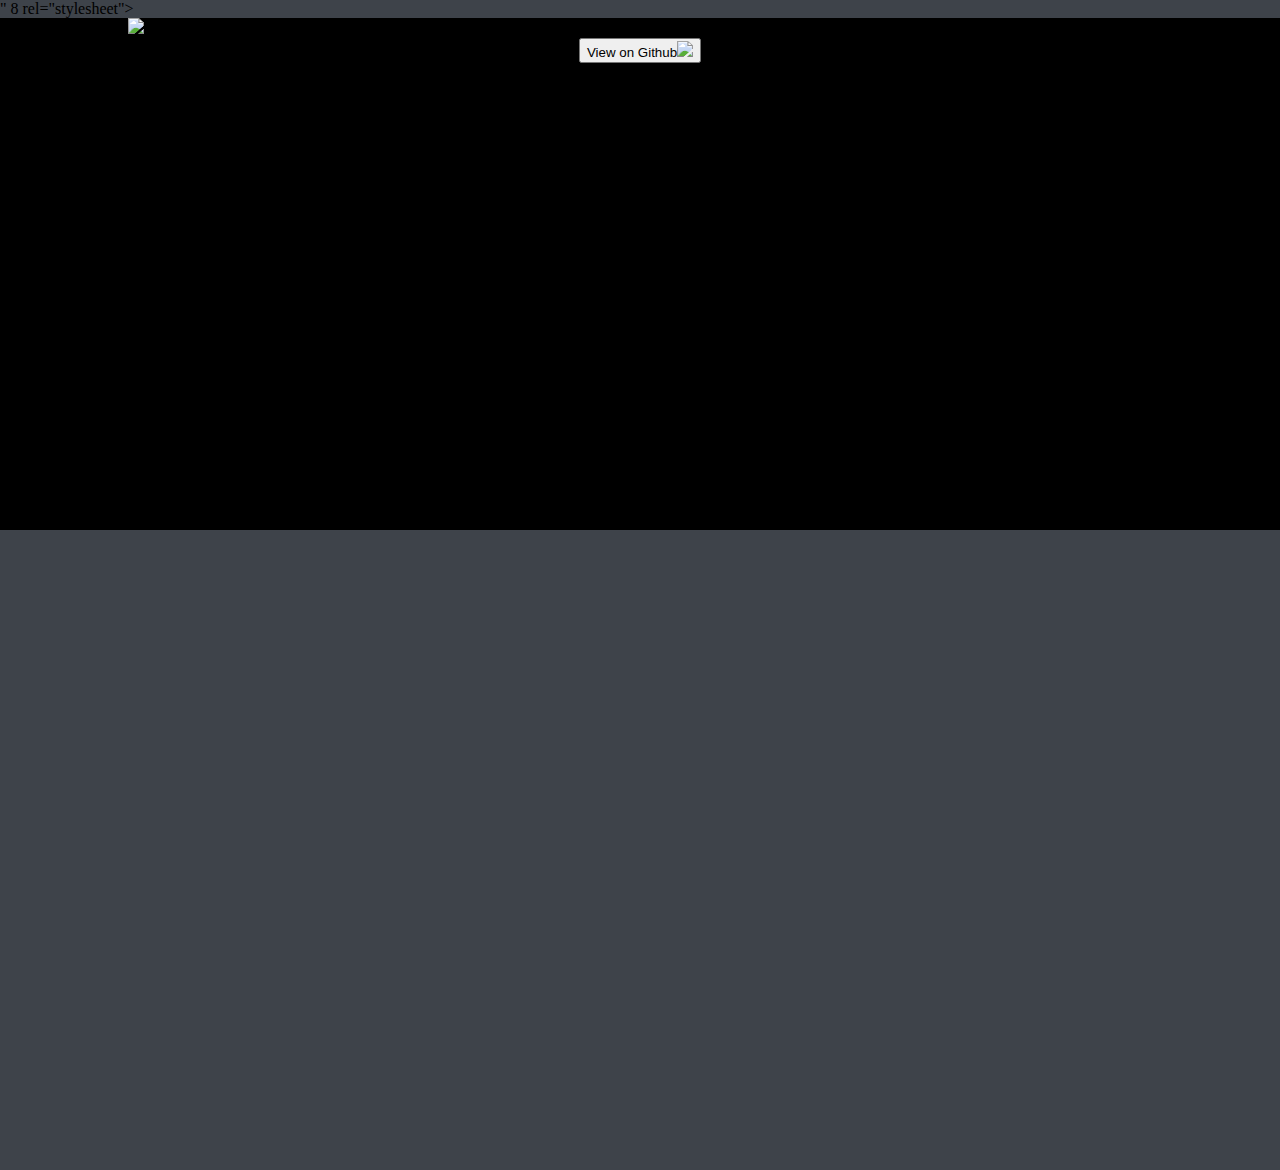
==== index.html @ 6c113795 "Update index.html" ====
<!DOCTYPE html>
<html>
   <link href="
   <c:url value="/resources/createVote.css" />
   "
   8		rel="stylesheet">
   <head>
      <title>OnePair</title>
   </head>
   <body style="margin:0;background-color:#3e434a;">
      <div style="background-color:black;height:40vw;">
         <img style="width:80%;margin-left:10%;margin-right:10%;"src="https://raw.githubusercontent.com/OnePair/OnePair.github.io/master/images/onepair.png"/>
         <form style="margin-bottom:5%"action="https://github.com/OnePair">
            <center>
               <button>View on Github<img style="align:middle;"src="https://raw.githubusercontent.com/OnePair/OnePair.github.io/master/images/GitHub-Mark-32px.png"/>
               </button>
            </center>
         </form>
      </div>
      <div style="background-color:#3e434a;height:50vw;"></div>
   </body>
</html>
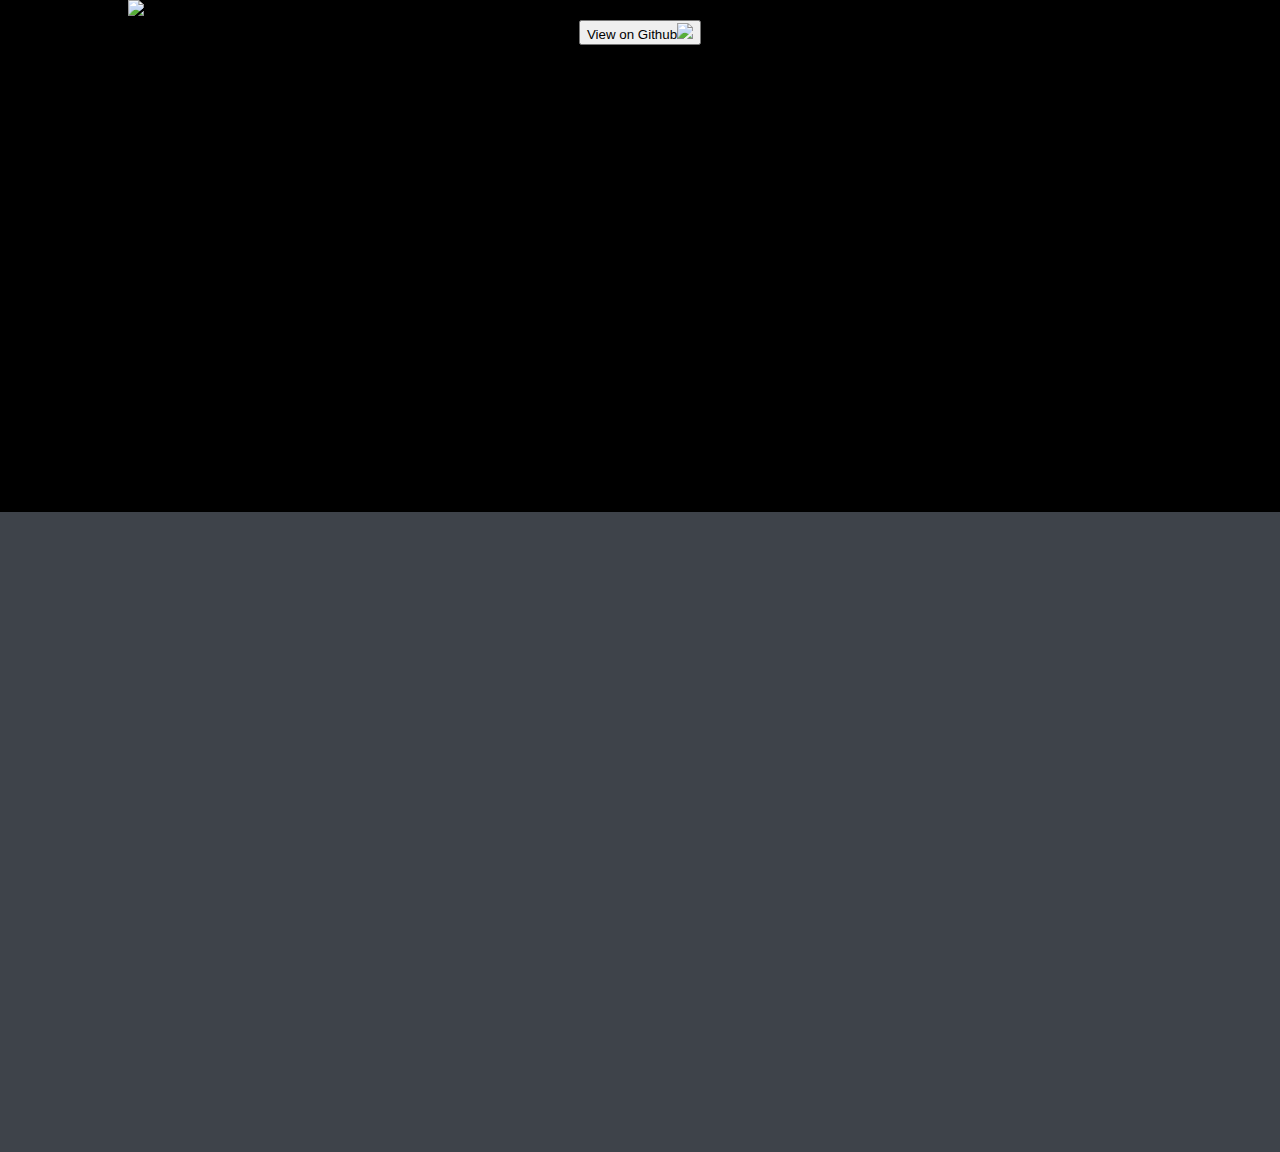
==== commit df0e7b0b: "Update index.html" ====
--- a/index.html
+++ b/index.html
@@ -1,11 +1,8 @@
 <!DOCTYPE html>
 <html>
-   <link href="
-   <c:url value="/resources/createVote.css" />
-   "
-   8		rel="stylesheet">
    <head>
       <title>OnePair</title>
+      <link href="https://raw.githubusercontent.com/OnePair/OnePair.github.io/master/assets/main.css" rel="stylesheet">
    </head>
    <body style="margin:0;background-color:#3e434a;">
       <div style="background-color:black;height:40vw;">
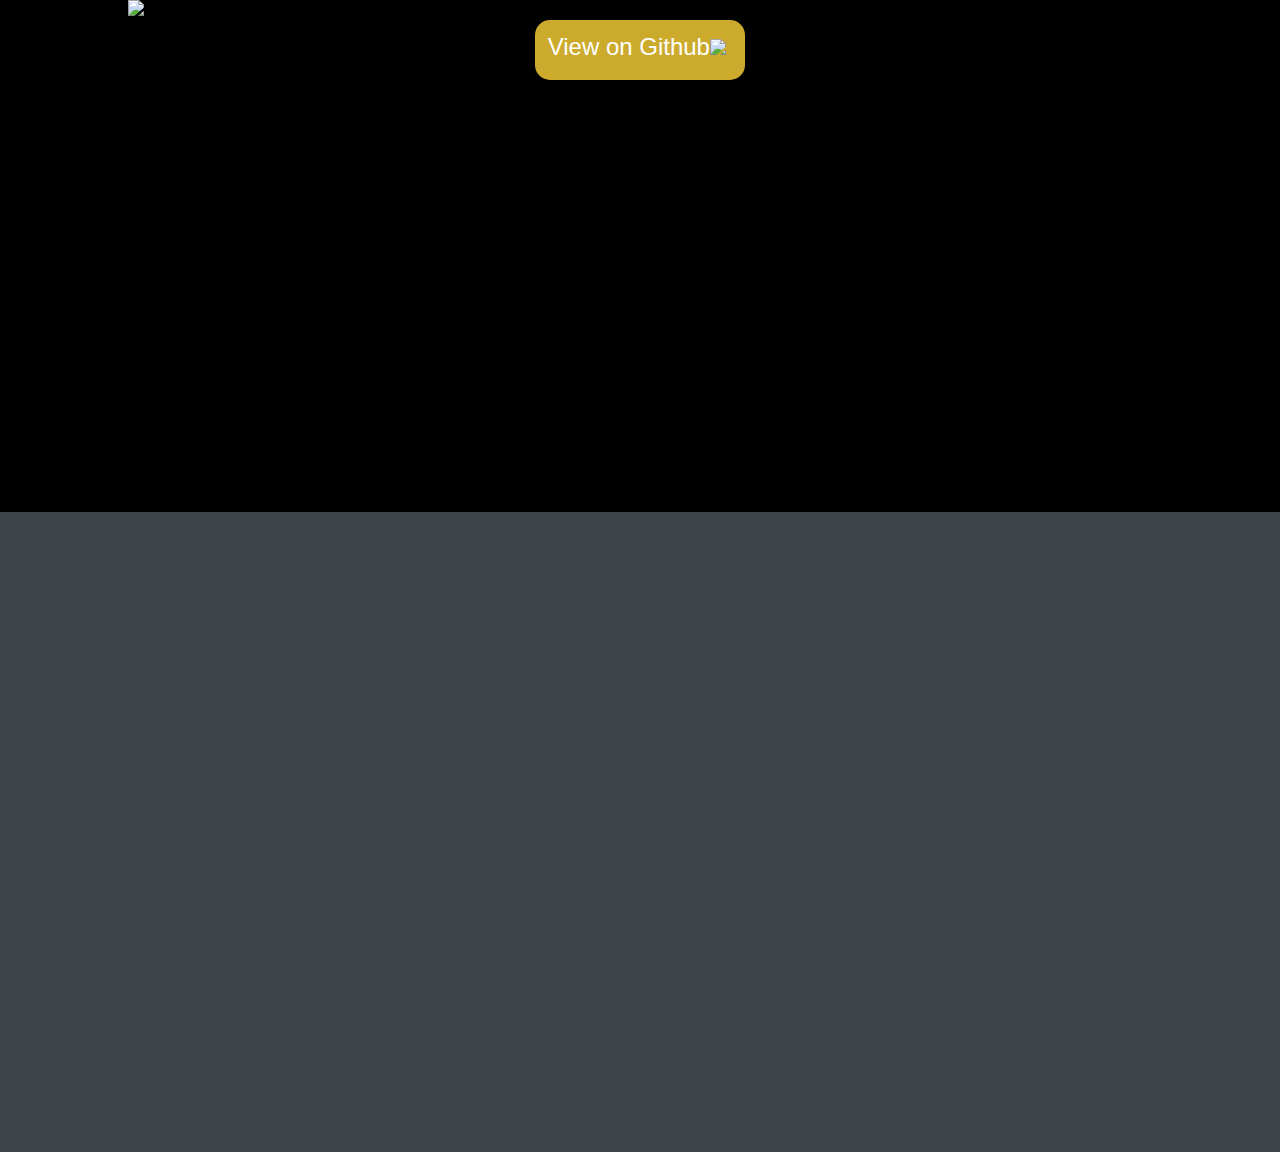
==== commit 34532370: "Update index.html" ====
--- a/index.html
+++ b/index.html
@@ -2,14 +2,24 @@
 <html>
    <head>
       <title>OnePair</title>
-      <link href="https://raw.githubusercontent.com/OnePair/OnePair.github.io/master/assets/main.css" rel="stylesheet">
    </head>
    <body style="margin:0;background-color:#3e434a;">
       <div style="background-color:black;height:40vw;">
          <img style="width:80%;margin-left:10%;margin-right:10%;"src="https://raw.githubusercontent.com/OnePair/OnePair.github.io/master/images/onepair.png"/>
          <form style="margin-bottom:5%"action="https://github.com/OnePair">
             <center>
-               <button>View on Github<img style="align:middle;"src="https://raw.githubusercontent.com/OnePair/OnePair.github.io/master/images/GitHub-Mark-32px.png"/>
+               <button style="background-color: #cbaa2c;
+                  border: none;
+                  color: white;
+                  padding-top: 1%;
+                  padding-bottom: 1.5%;
+                  padding-left: 1%;
+                  padding-right: 1.5%;
+                  border-radius: 15px;
+                  text-align: center;
+                  text-decoration: none;
+                  display: inline-block;
+                  font-size: 1.5em;">View on Github<img style="align:middle;"src="https://raw.githubusercontent.com/OnePair/OnePair.github.io/master/images/GitHub-Mark-32px.png"/>
                </button>
             </center>
          </form>
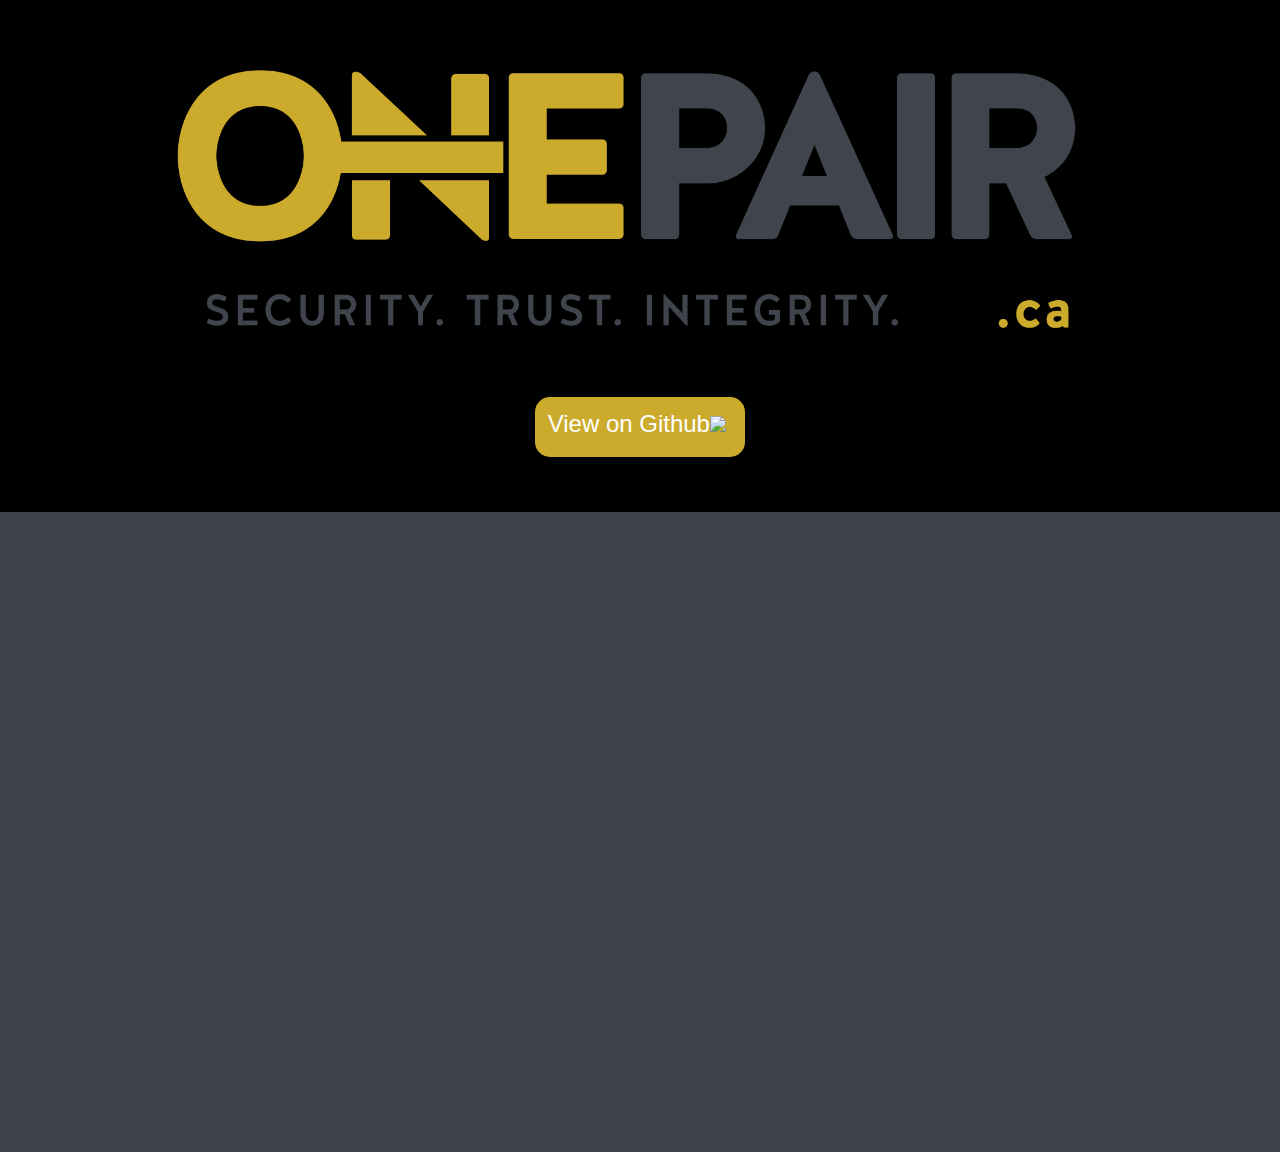
==== commit b6756da4: "Update index.html" ====
--- a/index.html
+++ b/index.html
@@ -5,7 +5,7 @@
    </head>
    <body style="margin:0;background-color:#3e434a;">
       <div style="background-color:black;height:40vw;">
-         <img style="width:80%;margin-left:10%;margin-right:10%;"src="https://raw.githubusercontent.com/OnePair/OnePair.github.io/master/images/onepair.png"/>
+         <img style="width:80%;margin-left:10%;margin-right:10%;"src="/images/onepair.png"/>
          <form style="margin-bottom:5%"action="https://github.com/OnePair">
             <center>
                <button style="background-color: #cbaa2c;
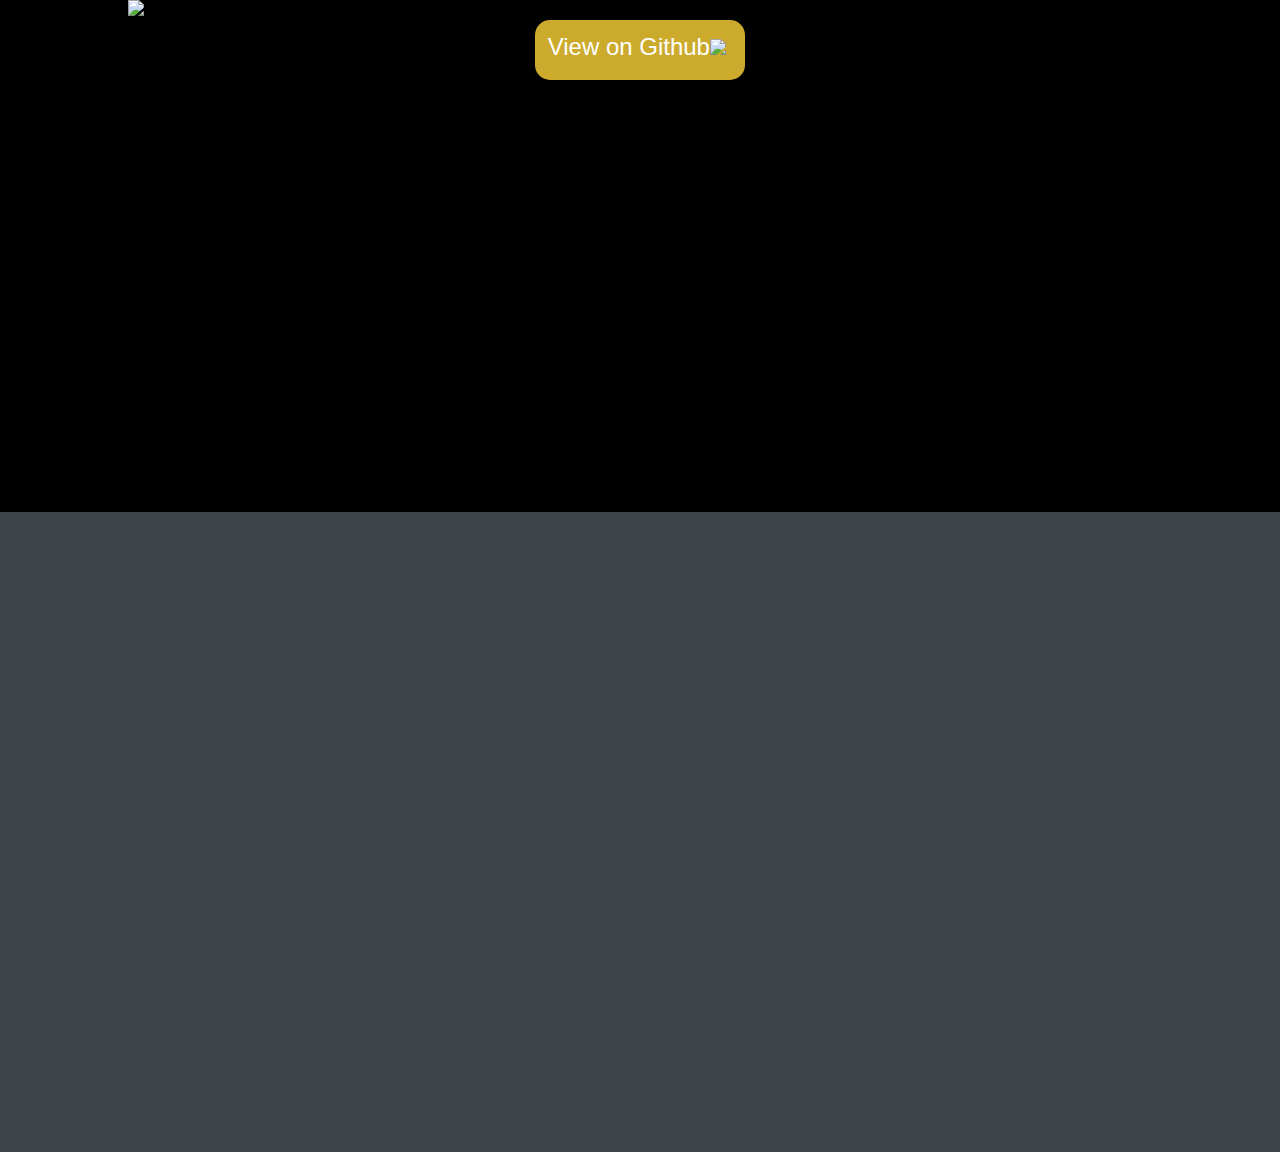
==== commit 8944292c: "Update index.html" ====
--- a/index.html
+++ b/index.html
@@ -5,7 +5,7 @@
    </head>
    <body style="margin:0;background-color:#3e434a;">
       <div style="background-color:black;height:40vw;">
-         <img style="width:80%;margin-left:10%;margin-right:10%;"src="/images/onepair.png"/>
+         <img style="width:80%;margin-left:10%;margin-right:10%;"src="https://raw.githubusercontent.com/OnePair/OnePair.github.io/master/images/onepair.png"/>
          <form style="margin-bottom:5%"action="https://github.com/OnePair">
             <center>
                <button style="background-color: #cbaa2c;
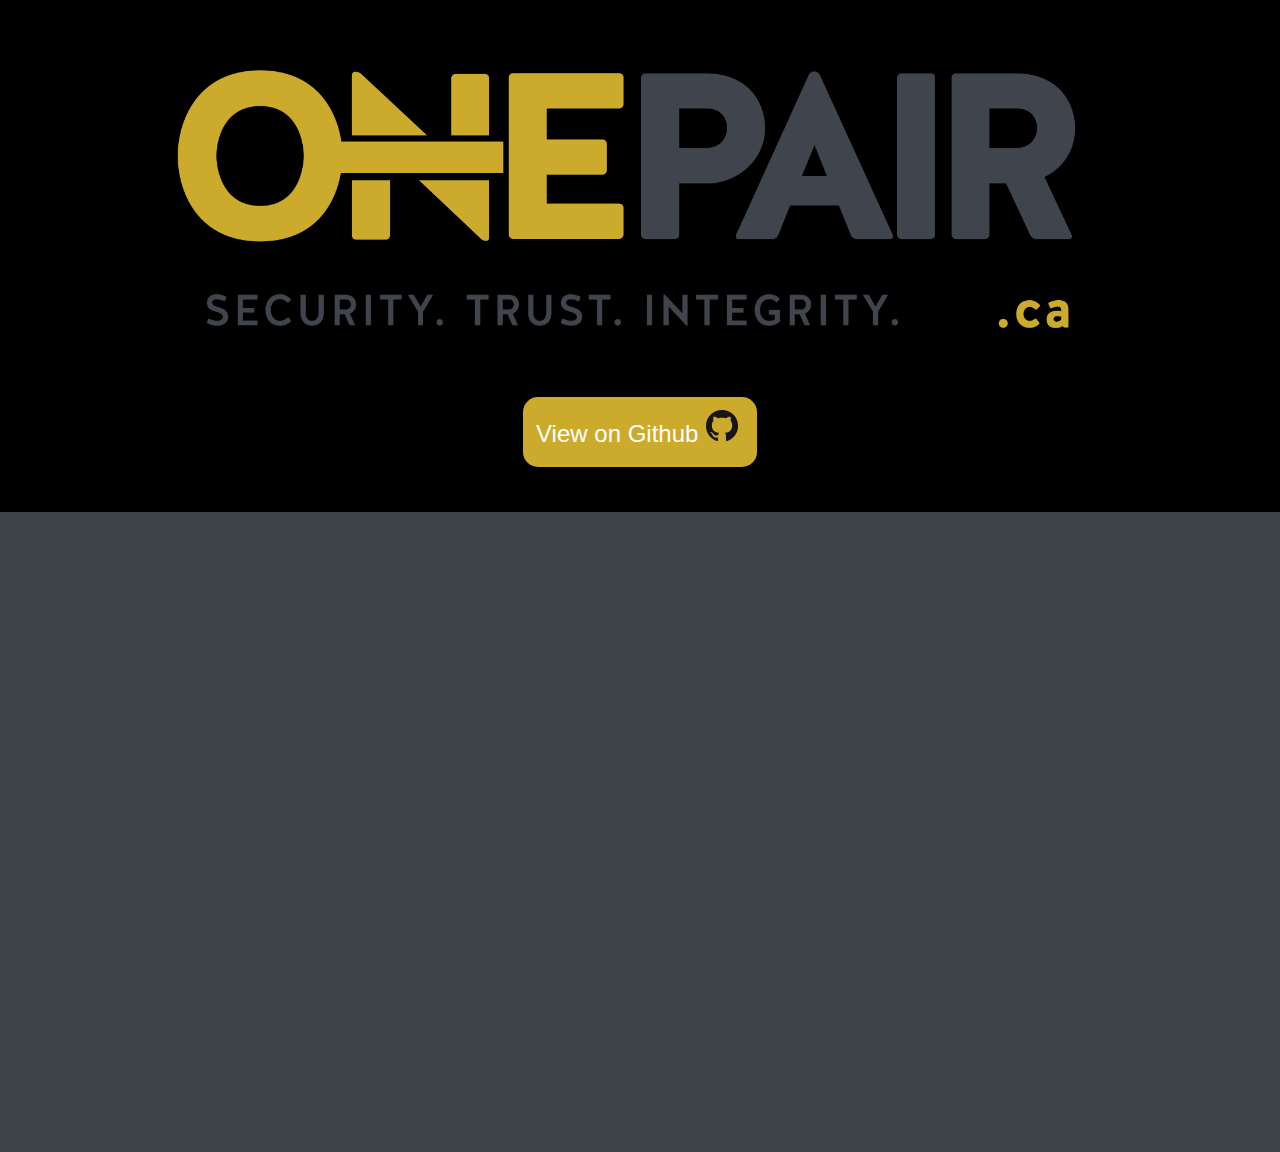
==== commit b35fa6ad: "another commit" ====
--- a/index.html
+++ b/index.html
@@ -5,7 +5,7 @@
    </head>
    <body style="margin:0;background-color:#3e434a;">
       <div style="background-color:black;height:40vw;">
-         <img style="width:80%;margin-left:10%;margin-right:10%;"src="https://raw.githubusercontent.com/OnePair/OnePair.github.io/master/images/onepair.png"/>
+         <img style="width:80%;margin-left:10%;margin-right:10%;"src="images/onepair.png"/>
          <form style="margin-bottom:5%"action="https://github.com/OnePair">
             <center>
                <button style="background-color: #cbaa2c;
@@ -19,7 +19,7 @@
                   text-align: center;
                   text-decoration: none;
                   display: inline-block;
-                  font-size: 1.5em;">View on Github<img style="align:middle;"src="https://raw.githubusercontent.com/OnePair/OnePair.github.io/master/images/GitHub-Mark-32px.png"/>
+                  font-size: 1.5em;">View on Github<img style="align:middle;padding-left:0.3em" src="images/GitHub-Mark-32px.png"/>
                </button>
             </center>
          </form>
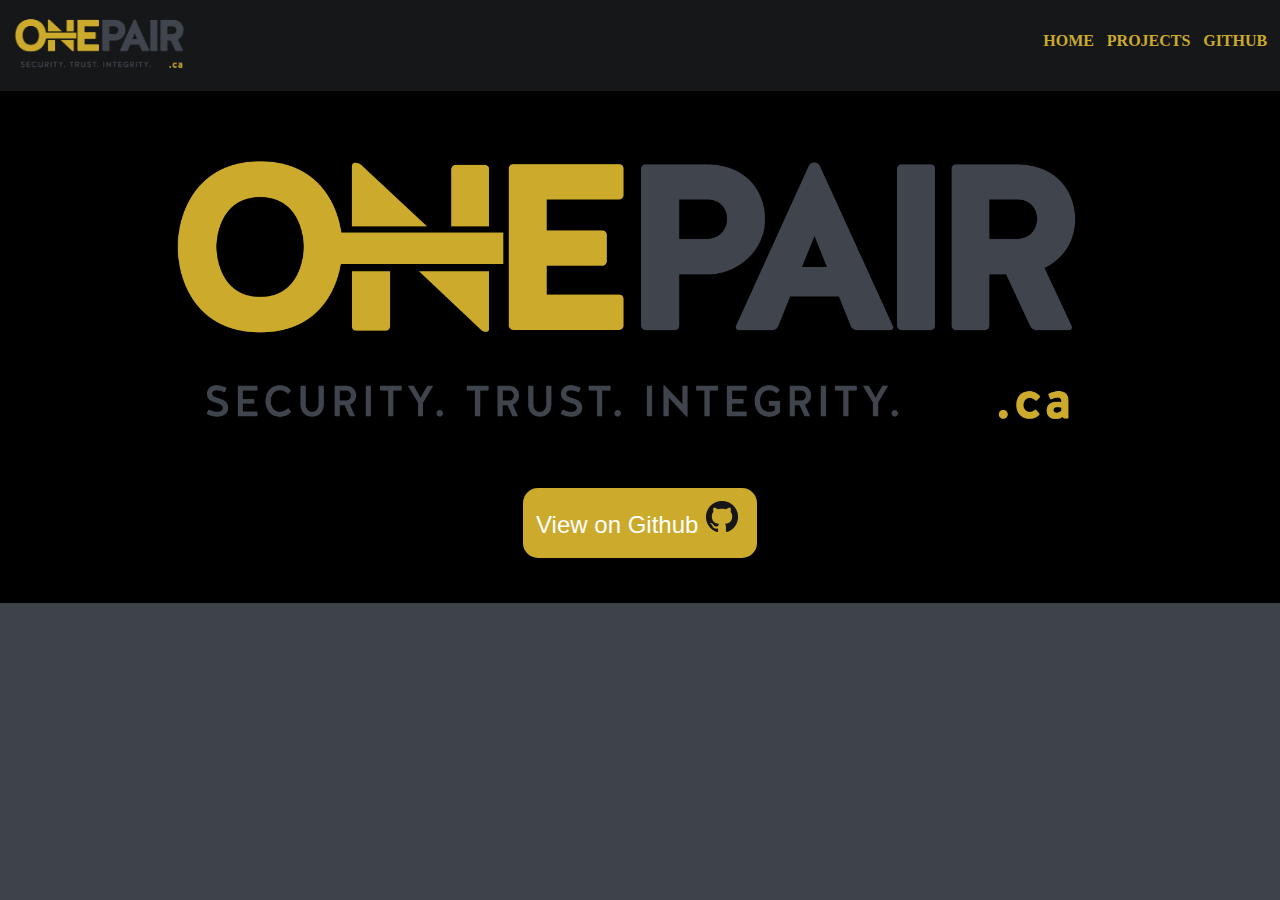
==== commit d843cbde: "new projects page" ====
--- a/index.html
+++ b/index.html
@@ -2,28 +2,33 @@
 <html>
    <head>
       <title>OnePair</title>
+      <link rel="stylesheet" href="assets/css/main.css">
    </head>
-   <body style="margin:0;background-color:#3e434a;">
+   <body>
+   
+    <div class="menu">
+    
+       <img class="top_logo" src="images/onepair.png"/>
+    
+       <a href="https://github.com/OnePair">GITHUB</a>
+       <a href="projects.html">PROJECTS</a>
+       <a href="index.html">HOME</a>
+             
+     </div>
+                
+      
       <div style="background-color:black;height:40vw;">
+
          <img style="width:80%;margin-left:10%;margin-right:10%;"src="images/onepair.png"/>
+         
          <form style="margin-bottom:5%"action="https://github.com/OnePair">
             <center>
-               <button style="background-color: #cbaa2c;
-                  border: none;
-                  color: white;
-                  padding-top: 1%;
-                  padding-bottom: 1.5%;
-                  padding-left: 1%;
-                  padding-right: 1.5%;
-                  border-radius: 15px;
-                  text-align: center;
-                  text-decoration: none;
-                  display: inline-block;
-                  font-size: 1.5em;">View on Github<img style="align:middle;padding-left:0.3em" src="images/GitHub-Mark-32px.png"/>
+               <button class="button">View on Github<img style="align:middle;padding-left:0.3em" src="images/GitHub-Mark-32px.png"/>
                </button>
             </center>
          </form>
+         
       </div>
-      <div style="background-color:#3e434a;height:50vw;"></div>
+      
    </body>
 </html>
--- a/assets/css/main.css
+++ b/assets/css/main.css
@@ -0,0 +1,94 @@
+.menu {
+    background-color: #161719;
+}
+
+.projects {
+    margin-top: 5%;
+    margin-left: 20%;
+    font-size: 1.5em;
+}
+
+.projects > h2 {
+    color: white;
+    font-family: Arial;
+    margin-bottom: 7%;
+}
+
+.projects > h4 {
+    color: white;
+    font-family: Courier New;
+    margin-bottom: 1%;
+}
+
+.projects > h5 {
+    color: white;
+    font-family: Courier New;
+    margin-top: 1%;
+}
+
+.projects > form {
+    float: left;
+    margin-right: 3%;
+}
+
+.projects > form > button {
+    background-color: #cbaa2c;
+    border: none;
+    color: white;
+    padding-top: 10px;
+    padding-bottom: 10px;
+    padding-left: 10%;
+    padding-right: 10%;
+    text-align: center;
+    white-space: nowrap;
+    display: inline-block;
+    border-radius: 5px;
+    font-size: 0.7em;
+                                            
+}
+
+.top_logo {
+    height: 6%;
+    width: 15%;
+    margin-left: 0.5%;
+    margin-top: 0.5%;
+    margin-bottom: 0.5%;
+}
+
+
+.button {
+    background-color: #cbaa2c;
+    border: none;
+    color: white;
+    padding-top: 1%;
+    padding-bottom: 1.5%;
+    padding-left: 1%;
+    padding-right: 1.5%;
+    border-radius: 15px;
+    text-align: center;
+    display: inline-block;
+    font-size: 1.5em;
+}
+
+body {
+    margin: 0;
+    background-color: #3e434a;
+
+}
+
+a {
+    color: #cbaa2c;
+    font-family: "sans-serif";
+    font-weight: bold;
+    background-color: #black;
+    font-size: 1em;
+    float: right;
+    margin-top: 2.5%;
+    margin-right: 1%;
+    text-decoration: none;
+}
+
+a:hover {
+    color: white;
+    text-decoration: underline;
+}
